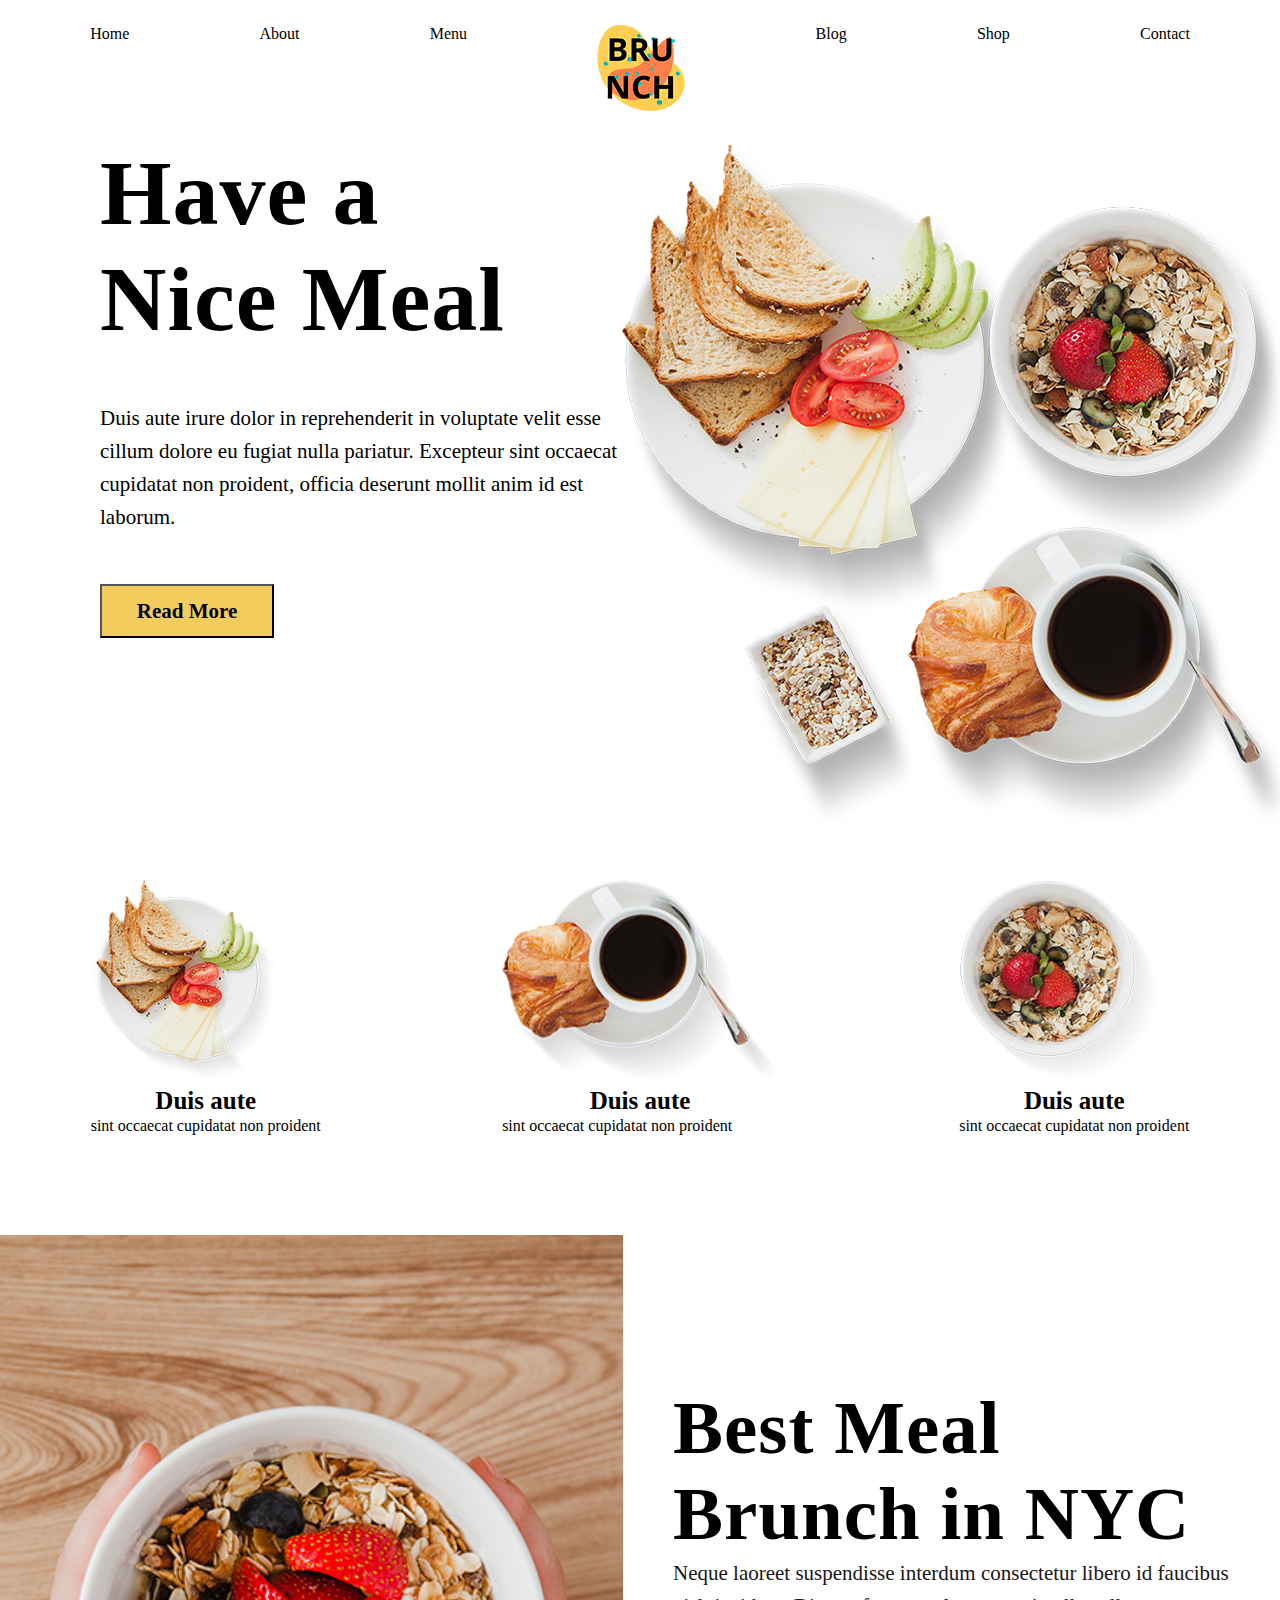
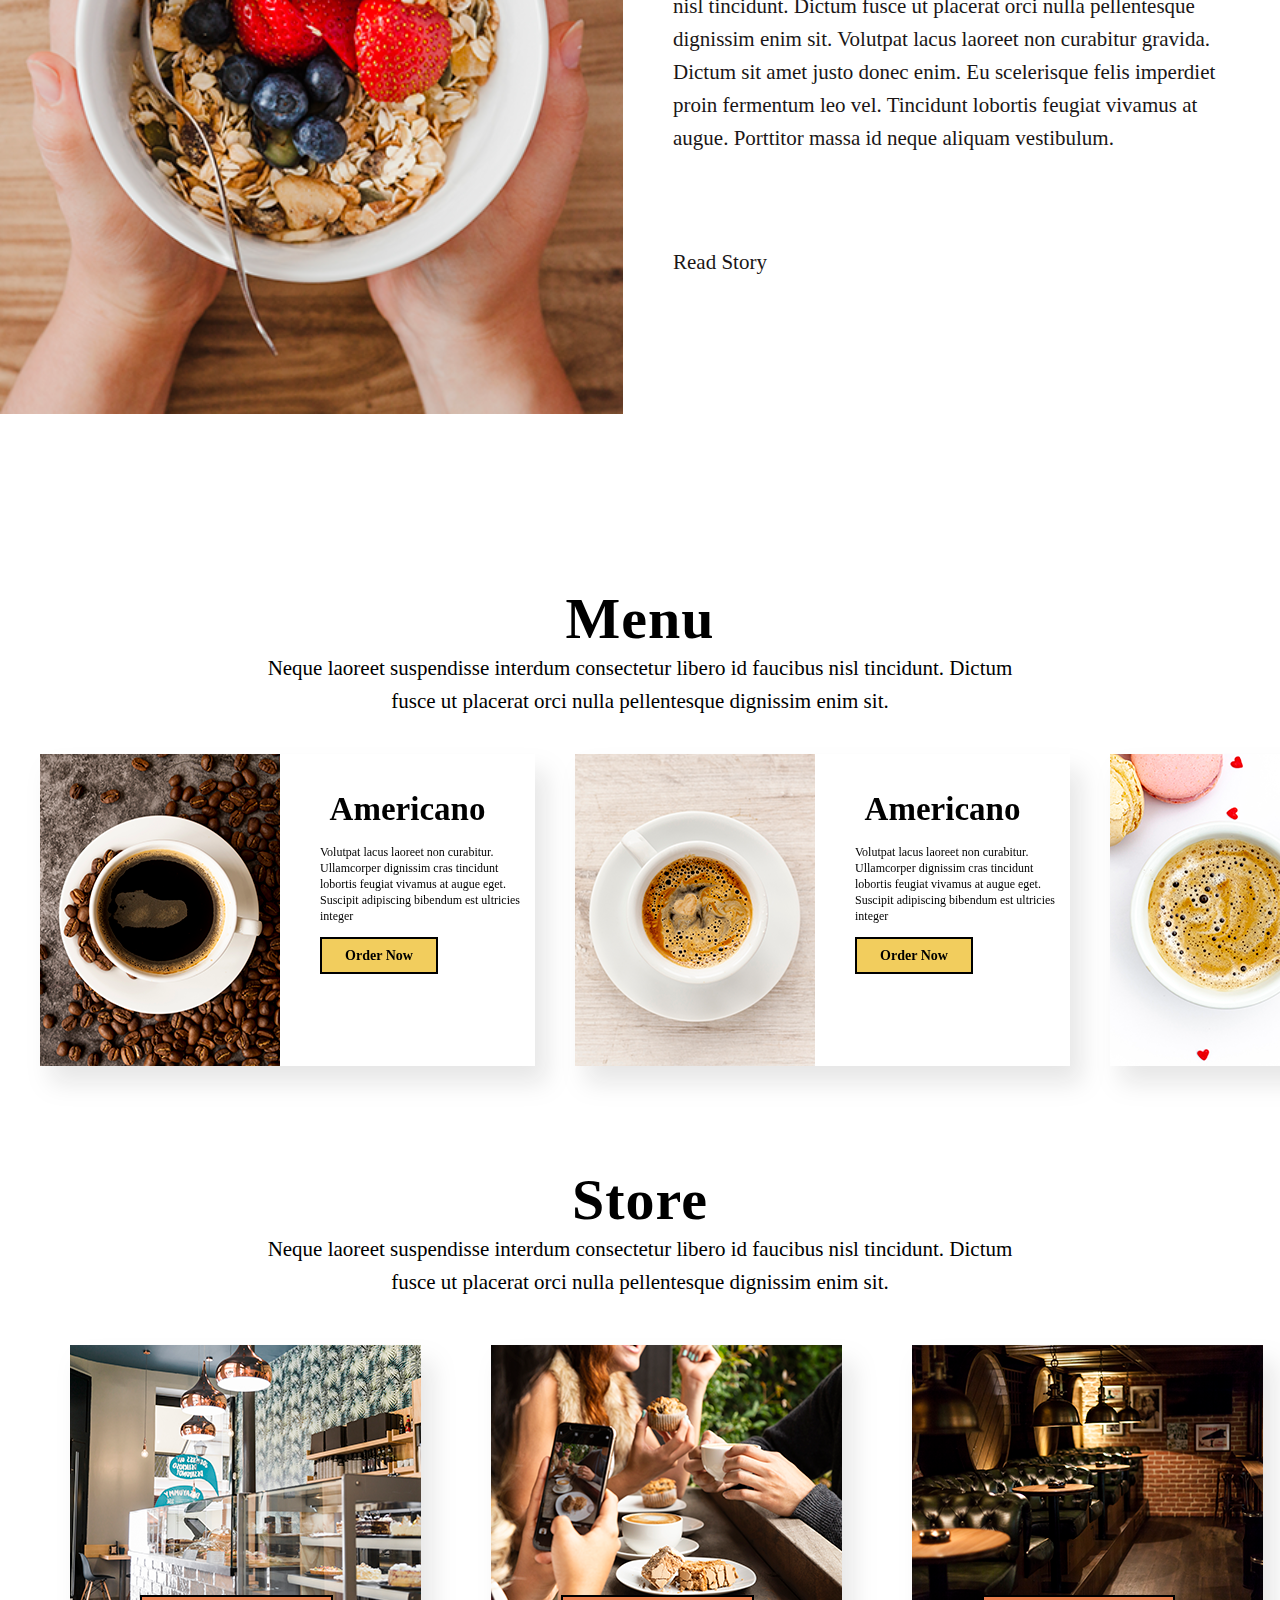
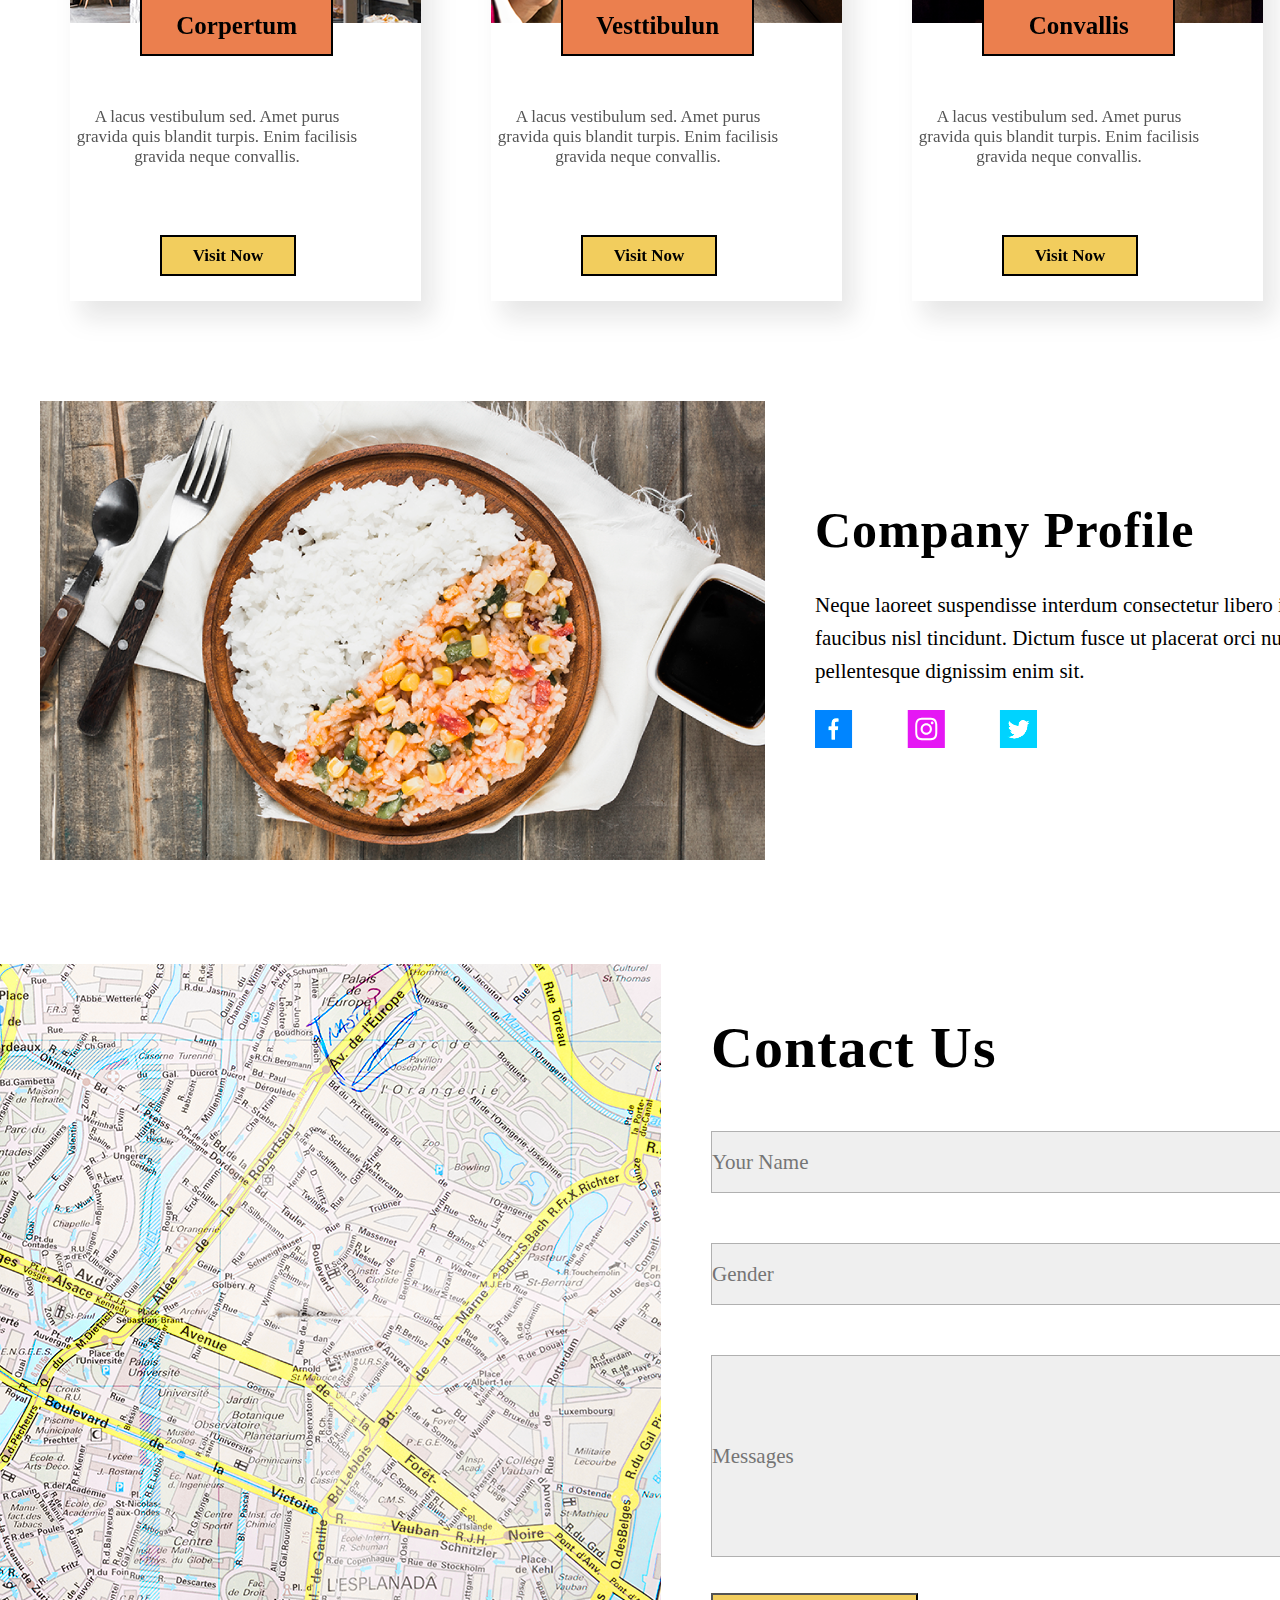
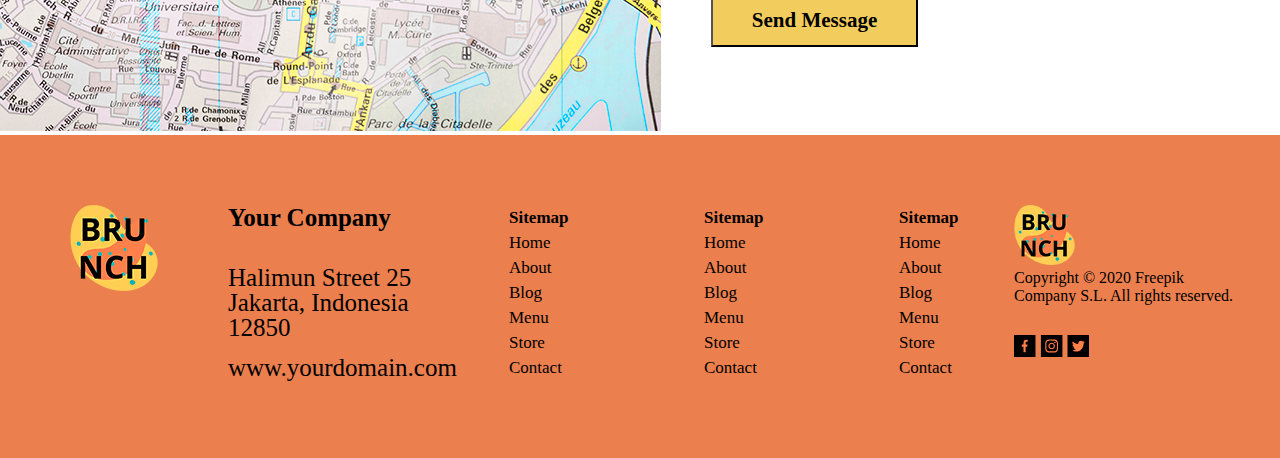
==== PSD-BRUNCH/HTML/index.html @ 456e59c4 "bruch" ====
<!DOCTYPE html>
<html lang="en">

<head>
    <meta charset="UTF-8">
    <meta name="viewport" content="width=device-width, initial-scale=1.0">
    <title>Brunch</title>
    <link rel="stylesheet" href="../CSS/style.css">
    <link rel="stylesheet" href="../CSS/responsive.css">
</head>

<body class="body">
    <!-- navbar -->
    <nav>
        <ul class="navbar">
            <li>Home</li>
            <li>About</li>
            <li>Menu</li>
            <li><img src="../IMAGES/Place Your Logo Here (Double Click to Edit) (1).png" alt=""></li>
            <li>Blog</li>
            <li>Shop</li>
            <li>Contact</li>
        </ul>
    </nav>
    <!-- navbar ends-->
    <!-- section starts -->
    <section>
        <!--container-1 starts */ -->

        <div class="container-1">
            <div class="meal-content">
                <p class="meal">Have a <br>
                    Nice Meal</p>
                <p class="duis">Duis aute irure dolor in reprehenderit in voluptate velit esse cillum dolore eu
                    fugiat nulla pariatur. Excepteur sint occaecat cupidatat non proident, officia deserunt mollit anim
                    id est laborum.</p>
                <button class="read">Read More</button>

            </div>
            <div class="img1-content">
                <img src="../IMAGES/sideimg.png" alt="" class="img-6">
          
            </div>
        </div>
        <!--container-1 ends */ -->

        <!--container-2 starts */ -->
        <div class="container-2">
            <div class="food-img3">
                <div class="img-1">
                    <img src="../IMAGES/bread.png" alt="" height="200px">
                    
                    <h1>Duis aute </h1>
                    <p> sint occaecat cupidatat non proident
                    </p>
                </div>
                <div class="img-2">
                    <img src="../IMAGES/coffee.png" alt="" height="200px">
                    <h1>Duis aute </h1>
                    <p> sint occaecat cupidatat non proident</p>
                </div>
                <div class="img-3">
                    <img src="../IMAGES/oats.png" alt="" height="200px">
                    <h1>Duis aute </h1>

                    <p>sint occaecat cupidatat non proident
                    </p>
                </div>
            </div>
        </div>
        <!--container-2 ends */ -->
        <!--container-3 starts */ -->


        <div class="container-3">
            <div class="oatsbowl">
                <img src="../IMAGES/oats-img.png" alt="" class="imgo">
            </div>
            <div class="bowl-content">
                <p class="nyc">Best Meal
                    Brunch in NYC</p>
                <p class="para">Neque laoreet suspendisse
                    interdum consectetur libero id faucibus
                    nisl tincidunt. Dictum fusce ut placerat orci nulla pellentesque dignissim enim sit. Volutpat lacus
                    laoreet non curabitur gravida. Dictum sit amet justo donec enim. Eu scelerisque felis imperdiet
                    proin fermentum leo vel. Tincidunt lobortis feugiat vivamus at augue. Porttitor massa id neque
                    aliquam vestibulum.
                </p>
                <p class="para"> Read Story</p>
            </div>
        </div>
        <!--container-3 ends */ -->

        <!--container-4 starts */ -->

        <div class="container-4">
            <p class="menu">Menu</p>
            <p class="para-2">Neque laoreet suspendisse interdum consectetur libero id faucibus nisl tincidunt. Dictum
                <br>fusce ut
                placerat orci nulla pellentesque dignissim enim sit.
            </p>
            <div class="coffee-menu">
                <div class="img-block">
                    <div><img src="../IMAGES/americano.png" alt=""></div>
                    <div>
                        <p class="americano">Americano</p>
                        <p class="para-3">Volutpat lacus laoreet non curabitur. Ullamcorper dignissim cras tincidunt
                            lobortis feugiat
                            vivamus at augue eget. Suscipit adipiscing bibendum est
                            ultricies integer</p>
                        <button class="order">Order Now</button>
                    </div>

                </div>
                <div class="img-block">
                    <div><img src="../IMAGES/hot-black.png" alt=""></div>
                    <div>
                        <p class="americano">Americano</p>
                        <p class="para-3">Volutpat lacus laoreet non curabitur. Ullamcorper dignissim cras tincidunt
                            lobortis feugiat
                            vivamus at augue eget. Suscipit adipiscing bibendum est
                            ultricies integer</p>
                        <button class="order">Order Now</button>
                    </div>

                </div>
                <div class="img-block">
                    <div><img src="../IMAGES/cofeehot.png" alt=""></div>
                </div>
            </div>
        </div>
        <!--container-4 ends */ -->

        <!--container-5 starts */ -->

        <div class="container-5">
            <p class="menu">Store</p>
            <p class="para-2">Neque laoreet suspendisse interdum consectetur libero id faucibus nisl tincidunt. Dictum
                <br>fusce ut
                placerat orci nulla pellentesque dignissim enim sit.
            </p>
            <div class="store">
                <div class="store-1">
                    <div><img src="../IMAGES/Place Your Image Here (Double Click to Edit) (4).png" alt="" class="img-4">
                        <button class="btn-c">Corpertum</button>
                    </div>
                    <div>
                        <p class="store-para">A lacus vestibulum sed. Amet purus gravida quis blandit turpis.
                            Enim facilisis gravida neque convallis.</p>
                    </div>
                    <button class="visit">Visit Now</button>
                </div>
                <div class="store-1">
                    <div><img src="../IMAGES/Place Your Image Here (Double Click to Edit) (3).png" alt="" class="img-4">
                        <button class="btn-c">Vesttibulun</button>
                    </div>
                    <div>
                        <p class="store-para">A lacus vestibulum sed. Amet purus gravida quis blandit turpis.
                            Enim facilisis gravida neque convallis.</p>
                    </div>
                    <button class="visit">Visit Now</button>

                </div>
                <div class="store-1">
                    <div><img src="../IMAGES/Place Your Image Here (Double Click to Edit) (2).png" alt="" class="img-4">
                        <button class="btn-c">Convallis</button>
                    </div>
                    <div>
                        <p class="store-para">A lacus vestibulum sed. Amet purus gravida quis blandit turpis.
                            Enim facilisis gravida neque convallis.</p>
                    </div>
                    <button class="visit">Visit Now</button>

                </div>
            </div>

        </div>
        <!--container-5 ends */ -->

        <!--container-6 starts */ -->
        <div class="container-6">
            <div class="img-2">
                <img src="../IMAGES/company.png" alt="">
            </div>
            <div class="company">
                <p class="pro">Company Profile</p>
                <p class="para-4">Neque laoreet suspendisse interdum consectetur libero id faucibus nisl tincidunt.
                    Dictum fusce
                    ut placerat orci nulla pellentesque dignissim enim sit. </p>
                <img src="../IMAGES/Facebook.png" alt="" class="img-5">
                <img src="../IMAGES/Instagram.png" alt="" class="img-5">
                <img src="../IMAGES/Twitter.png" alt="" class="img-5">
            </div>
        </div>
        <div class="container-7">
            <div>
                <img src="../IMAGES/map.png" alt="">
            </div>
            <div class="bowl-content">
                <p class="con">Contact Us</p>
                <input type="text" name="" id="name" placeholder="Your Name"> <br>
                <input type="text" name="" id="name" placeholder="Gender"><br>
                <input type="text" name="" id="msg" placeholder="Messages"><br><br><br>
                <button class="send">Send Message</button>
            </div>
        </div>
    </section>
    <footer>
        <div>
            <img src="../IMAGES/Place Your Logo Here (Double Click to Edit) (1).png" alt="" class="fl">
        </div>
        <div>
            <ul>
                <li class="cmp">
                    Your Company
                </li>
                <li class="hal">Halimun Street 25 <br>
                    Jakarta, Indonesia <br>
                    12850</li>
                <li class="hal">www.yourdomain.com</li>
            </ul>
        </div>
        <div class="site">
            <ul>
                <li class="s1">Sitemap </li>
                <li class="s2"> Home</li>
                <li class="s2"> About</li>
                <li class="s2"> Blog</li>
                <li class="s2">Menu</li>
                <li class="s2"> Store</li>
                <li class="s2"> Contact </li>
            </ul>
        </div>
        <div class="site">
            <ul>
                <li class="s1">Sitemap </li>
                <li class="s2"> Home</li>
                <li class="s2"> About</li>
                <li class="s2"> Blog</li>
                <li class="s2">Menu</li>
                <li class="s2"> Store</li>
                <li class="s2"> Contact </li>
            </ul>
        </div>
        <div class="site">
            <ul>
                <li class="s1">Sitemap </li>
                <li class="s2"> Home</li>
                <li class="s2"> About</li>
                <li class="s2"> Blog</li>
                <li class="s2">Menu</li>
                <li class="s2"> Store</li>
                <li class="s2"> Contact </li>
            </ul>
        </div>
        <div>
            <ul>
                <li class="cmp1">
                    <img src="../IMAGES/Place Your Logo Here (Double Click to Edit) (1).png" alt="" class="fls">
                </li>
                <li class="">Copyright ©  2020 Freepik <br>
                    Company S.L. All rights reserved.</li>
                    <li class="llg"><img src="../IMAGES/Facebook-2.png" alt="">
                    <img src="../IMAGES/Instagram-2.png" alt="">
                <img src="../IMAGES/Twitter-2.png" alt=""></li>
            </ul>
        </div>
    </footer>
</body>

</html>
---- PSD-BRUNCH/CSS/style.css ----
* {
    margin: 0;
    padding: 0;
    box-sizing: border-box;

}

.navbar {
    display: flex;
    list-style: none;
    justify-content: space-around;
    padding: 25px;
}

/* <!-- section starts --> */
section {
    overflow: hidden;
}

/* /* .container-1 starts */

.container-1 {
    display: flex;
    /* width: 90%;
    justify-content: center; */
}

.meal-content {
    width: 40%;
    margin-left: 100px;
}

.duis {
    width: 526px;
    /* height: 100px; */
    font-size: 21px;
    letter-spacing: 0px;
    line-height: 33px;
    color: #000000;
    font-weight: 400;
    font-family: "Open Sans";
    margin-top: 50px;
}

.img1-content {
    width: 50%;

}

.meal {
    font-size: 92px;
    letter-spacing: 1px;
    color: #000000;
    font-weight: 700;
    font-family: "Open Sans";
}

.read {
    width: 174px;
    height: 54px;
    background-color: #f2cd5d;
    margin-top: 50px;
    font-size: 21px;
    letter-spacing: 0px;
    line-height: 33px;
    color: #000000;
    font-weight: 700;
    font-family: "Open Sans";
    text-align: center;
}

/* <!--container-1 ends */

/* <!--container-2 starts */
.container-2 {
    margin-top: 50px;
}

.food-img3 {
    display: flex;
    justify-content: space-around;
}

.food-img3 h1 {
    /* width: 301px; */
    /* height: 68px; */
    font-size: 25px;
    letter-spacing: 0px;
    line-height: 33px;
    color: #000000;
    font-weight: 700;
    font-family: "Open Sans";
    text-align: center;
}

/* <!--container-2 ends */
/* <!--container-3 starts */

.container-3 {
    display: flex;
    margin-top: 100px;
}

.bowl-content {
    padding: 50px;

}

.nyc {
    font-size: 75px;
    letter-spacing: 1px;
    color: #000000;
    font-weight: 700;
    font-family: "Open Sans";
    margin-top: 100px;
}

.para {
    width: 576px;
    height: 289px;
    font-size: 21px;
    letter-spacing: 0px;
    line-height: 33px;
    color: #1a1616;
    font-weight: 400;
    font-family: "Open Sans";
}
/* .para-re{
    width: 576px;
    height: 189px;
    font-size: 21px;
    letter-spacing: 0px;
    line-height: 33px;
    color: #1a1616;
    font-weight: 400;
    font-family: "Open Sans";

} */

/* <!--container-3 ends */

/* <!--container-4 starts */
.menu {
    font-size: 58px;
    letter-spacing: 1px;
    color: #000000;
    font-weight: 700;
    font-family: "Open Sans";
    text-align: center;
}

.para-2 {
    /* width: 882px; */
    height: 62px;
    font-size: 21px;
    letter-spacing: 0px;
    line-height: 33px;
    color: #000000;
    font-weight: 400;
    font-family: "Open Sans";
    text-align: center;


}

.coffee-menu {
    display: flex;
}

.img-block {
    display: flex;
    width: 499px;
    height: 312px;
    filter: drop-shadow(11.437px 17.612px 12px rgba(12, 13, 12, 0.1));
    background-color: #ffffff;
    margin-left: 40px;
    margin-top: 40px;
}

.americano {
    font-size: 33px;
    letter-spacing: 0px;
    line-height: 70px;
    color: #010101;
    font-weight: 700;
    font-family: "Open Sans";
    text-align: center;
    margin-top: 20px;
}

.para-3 {
    width: 215px;
    height: 93px;
    font-size: 12px;
    letter-spacing: 0px;
    line-height: 16px;
    color: #000000;
    font-weight: 400;
    font-family: "Open Sans";
    margin-left: 40px;
}

.order {
    font-size: 14px;
    letter-spacing: 0px;
    line-height: 23px;
    color: #000000;
    font-weight: 700;
    font-family: "Open Sans";
    text-align: center;
    width: 118px;
    height: 37px;
    background-color: #f2cd5d;
    border: 2px solid #000000;
    margin-left: 40px;

}

/* <!--container-4 ends */

/* <!--container-5 starts */

.container-5 {
    margin-top: 100px;
}

.store {
    display: flex;
}

.store-1 {
    width: 351px;
    height: 556px;
    filter: drop-shadow(11.437px 17.612px 12px rgba(12, 13, 12, 0.1));
    background-color: #ffffff;
    margin-left: 70px;
    margin-top: 50px;
}

.store-para {
    width: 294px;
    height: 78px;
    font-size: 17px;
    letter-spacing: 0px;
    /* line-height: 42px; */
    color: #555555;
    font-weight: 400;
    font-family: "Open Sans";
    text-align: center;
    margin-top: 80px;
}

.visit {
    font-size: 17px;
    letter-spacing: 0px;
    line-height: 33px;
    color: #000000;
    font-weight: 700;
    font-family: "Open Sans";
    text-align: center;
    width: 136px;
    height: 41px;
    background-color: #f2cd5d;
    border: 2px solid #000000;
    margin-left: 90px;
    margin-top: 50px;
}

.btn-c {
    width: 193px;
    height: 61px;
    border: 2px solid #000000;
    position: absolute;
    top: 45%;
    left: 20%;
    background-color: #eb7f4e;
    font-size: 25px;
    line-height: 42px;
    color: #000000;
    font-weight: 700;
    font-family: "Open Sans";
    text-align: center;
}

.img-4 {
    position: relative;
}

/* <!--container-5 ends */

/* <!--container-6 starts */
.container-6 {
    display: flex;
    margin-top: 100px;
    margin-left: 40px;
}

.para-4 {
    width: 503px;
    height: 101px;
    font-size: 21px;
    letter-spacing: 0px;
    line-height: 33px;
    color: #000000;
    font-weight: 400;
    font-family: "Open Sans";
    margin-left: 50px;
    margin-top: 30px;
}

.pro {
    font-size: 50px;
    letter-spacing: 1px;
    color: #000000;
    font-weight: 700;
    font-family: "Open Sans";
    margin-left: 50px;
    margin-top: 100px;
}

.img-5 {
    margin-left: 50px;
    margin-top: 20px;
}

.container-7 {
    display: flex;
    margin-top: 100px;
}

.con {
    font-size: 58px;
    letter-spacing: 1px;
    color: #000000;
    font-weight: 700;
    font-family: "Open Sans";
    /* text-align: center; */
}

#name {
    width: 600px;
    height: 62px;
    background-color: #efefef;
    border: 1.5px solid #b0b0b0;
    margin-top: 50px;
    font-size: 21px;
    letter-spacing: 0px;
    color: #b0b0b0;
    font-weight: 400;
    font-family: "Open Sans";
}

#msg {
    width: 600px;
    height: 202px;
    background-color: #efefef;
    border: 1.5px solid #b0b0b0;
    margin-top: 50px;
    font-size: 21px;
    letter-spacing: 0px;
    color: #b0b0b0;
    font-weight: 400;
    font-family: "Open Sans";

}
.send{
    font-size: 21px;
letter-spacing: 0px;
line-height: 33px;
color: #000000;
font-weight: 700;
font-family: "Open Sans";
text-align: center;
width: 207px;
height: 54px;
background-color: #f2cd5d;
}
footer{
    /* width: 1440px; */
height: 323px;
background-color: #eb7f4e;
display: flex;
overflow-y: hidden;
}
.fl{
    padding: 70px;
}
.cmp{
    padding-top: 70px;
    width: 201px;
height: 130px;
font-size: 25px;
letter-spacing: 0px;
line-height: 25px;
color: #000000;
font-weight: 700;
font-family: "Open Sans";
}
li{
    list-style: none;
}
.hal{
    width: 201px;
    height: 90px;
    font-size: 25px;
letter-spacing: 0px;
line-height: 25px;
color: #000000;
font-family: "Open Sans";
}
.site{
    padding-left: 80px;
    padding-top: 70px;
}
.s1{
    width: 115px;
font-size: 17px;
letter-spacing: 0px;
line-height: 25px;
color: #000000;
font-weight: 700;
font-family: "Open Sans";
}
.s2{
    width: 115px;
    font-size: 17px;
    letter-spacing: 0px;
    line-height: 25px;
    color: #000000;
    font-family: "Open Sans";
      
}
.cmp1{
    padding-top: 70px;
}
.fls{
    height: 60px;
}
.llg{
    margin-top: 30px;
}
---- PSD-BRUNCH/CSS/responsive.css ----
/* Media Query  */


/* responsive */
/* // Large devices (desktops, 992px and up) */

@media (max-width: 992px) {
    /* container media query starts from here */
}
/*  Medium devices (tablets, 768px and up) */
@media (max-width: 768px) {
}
@media (max-width: 576px) {
    /* container-1 media query starts from here */
   body{
    width: 100%;
   } 
   .meal {
    font-size: 72px;
    letter-spacing: 1px;
    color: #000000;
    font-weight: 700;
    font-family: "Open Sans";
}
.img1-content {
    width: 60%;

}
.img-6{
    width: 98%;
}
.duis {
    width: 426px;
}
.read{
    margin-left: 49%;
}
    /* container-2 media query starts from here */
    .food-img3 {
        display: flex;
        justify-content: space-around;
        flex-direction: column;
        align-items: center;
    }
    /* container-3 media query starts from here */

    .container-3 {
        display: flex;
        margin-top: 100px;
        flex-direction: column;
    }
    .imgo{
        width: 90%;
        margin-left: 5%;
 }
 .bowl-content {
    padding: 30px;
    text-align: center;
}
.para {
    width: 476px;
    /* height: 189px; */
    text-align: center;
}
/* .para-re{
    width: 576px;
    height: 289px;

} */

    
}
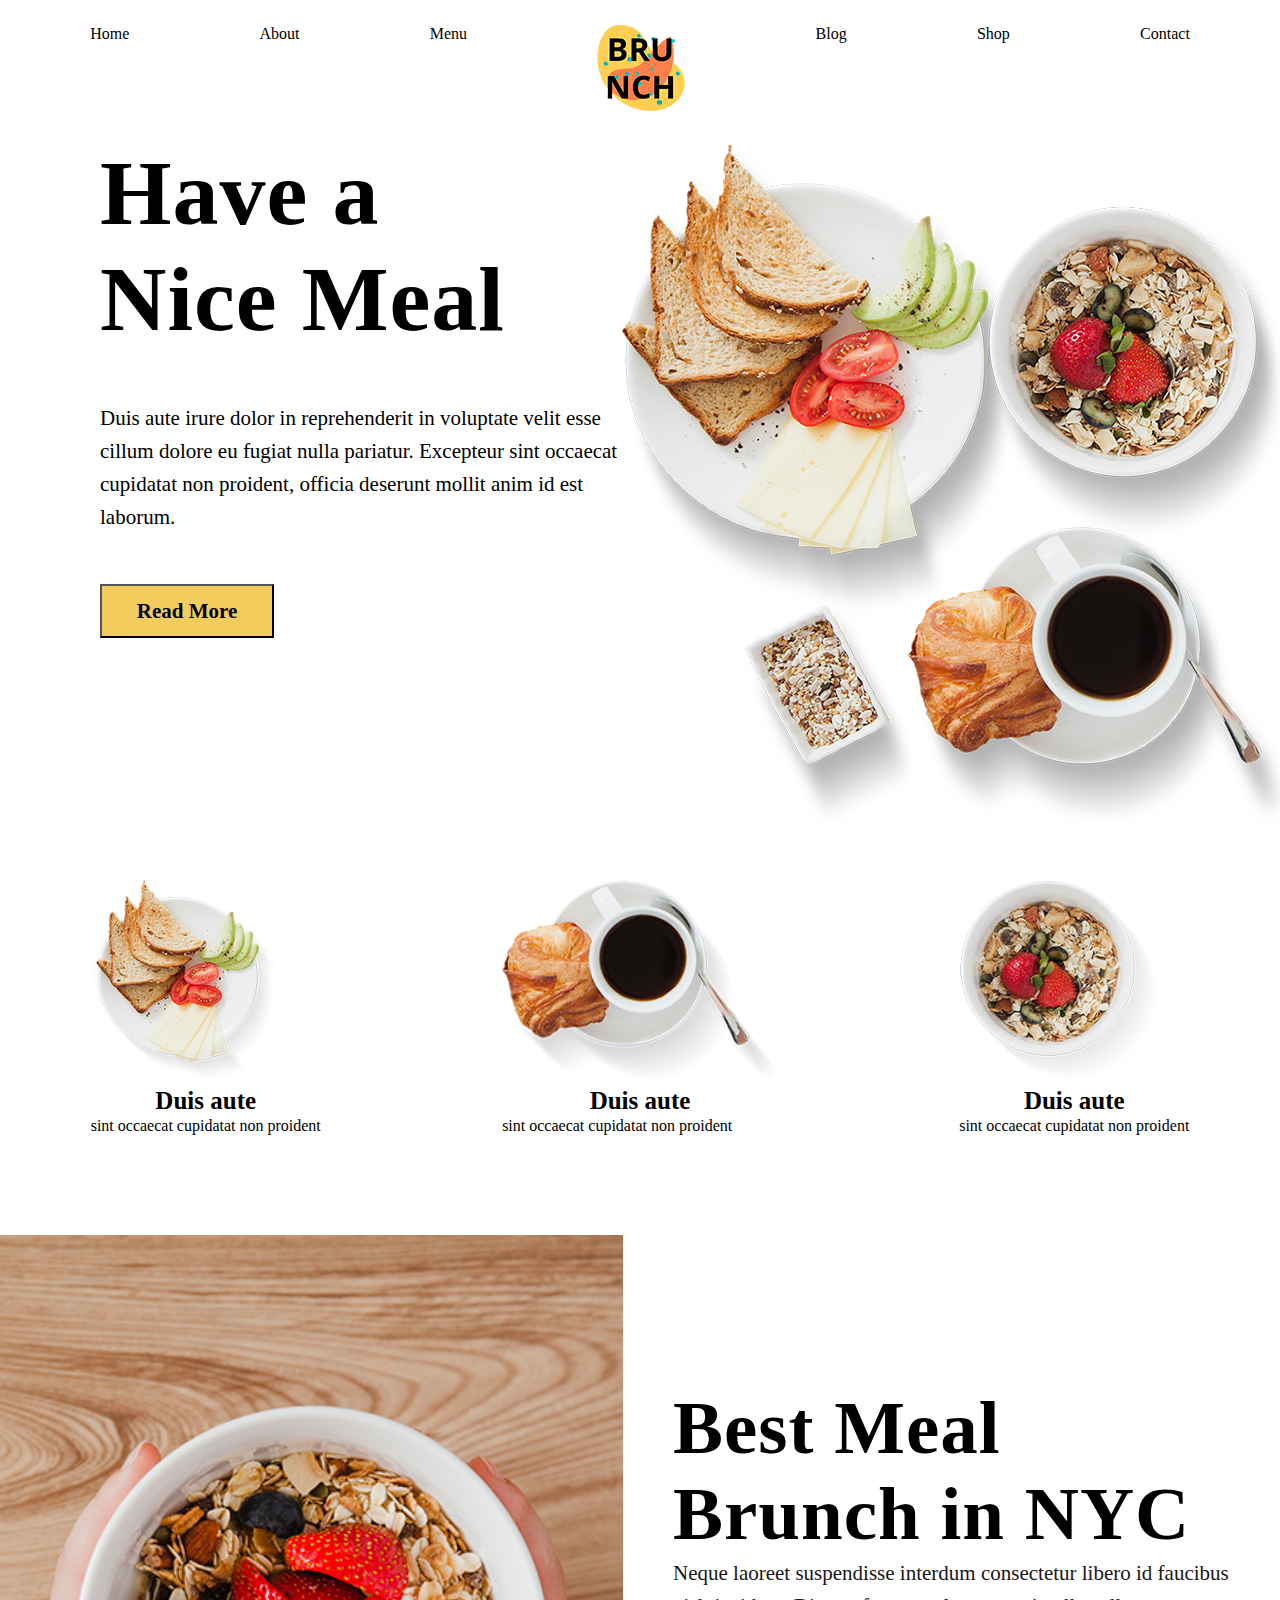
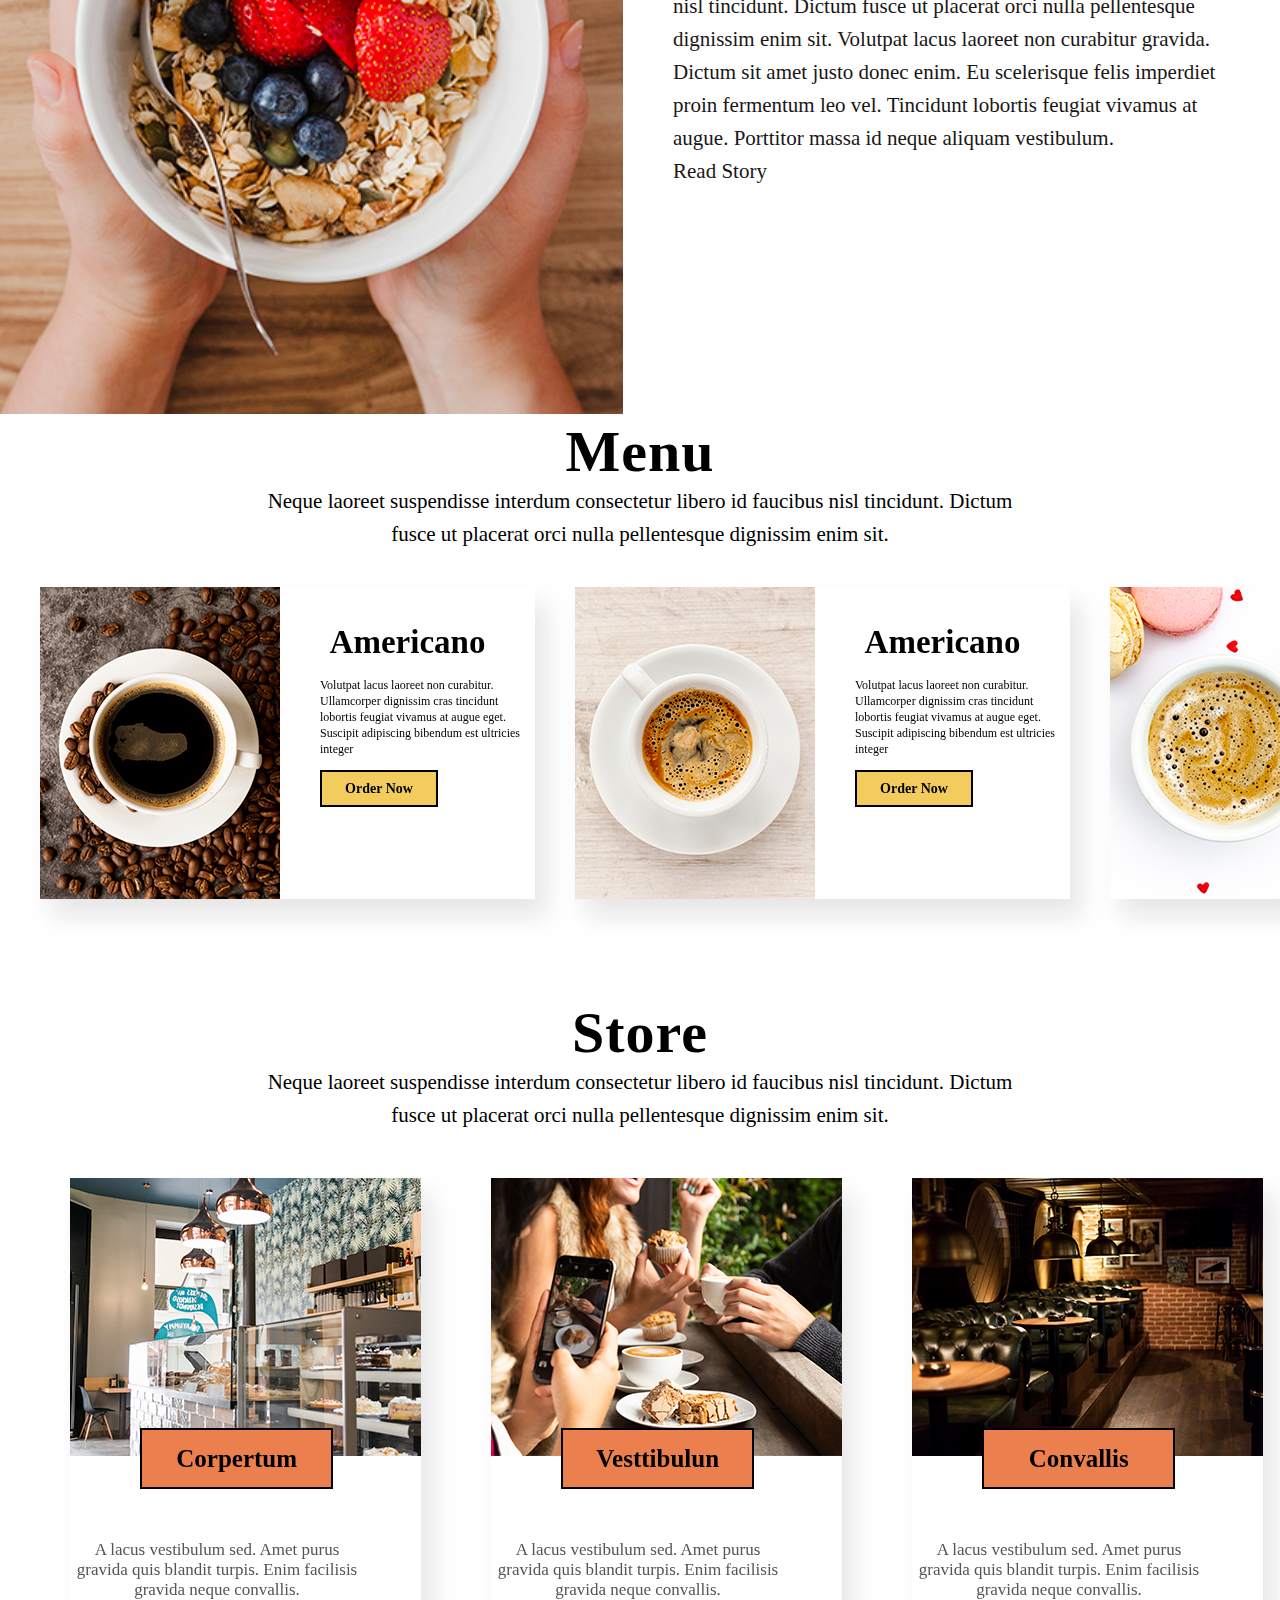
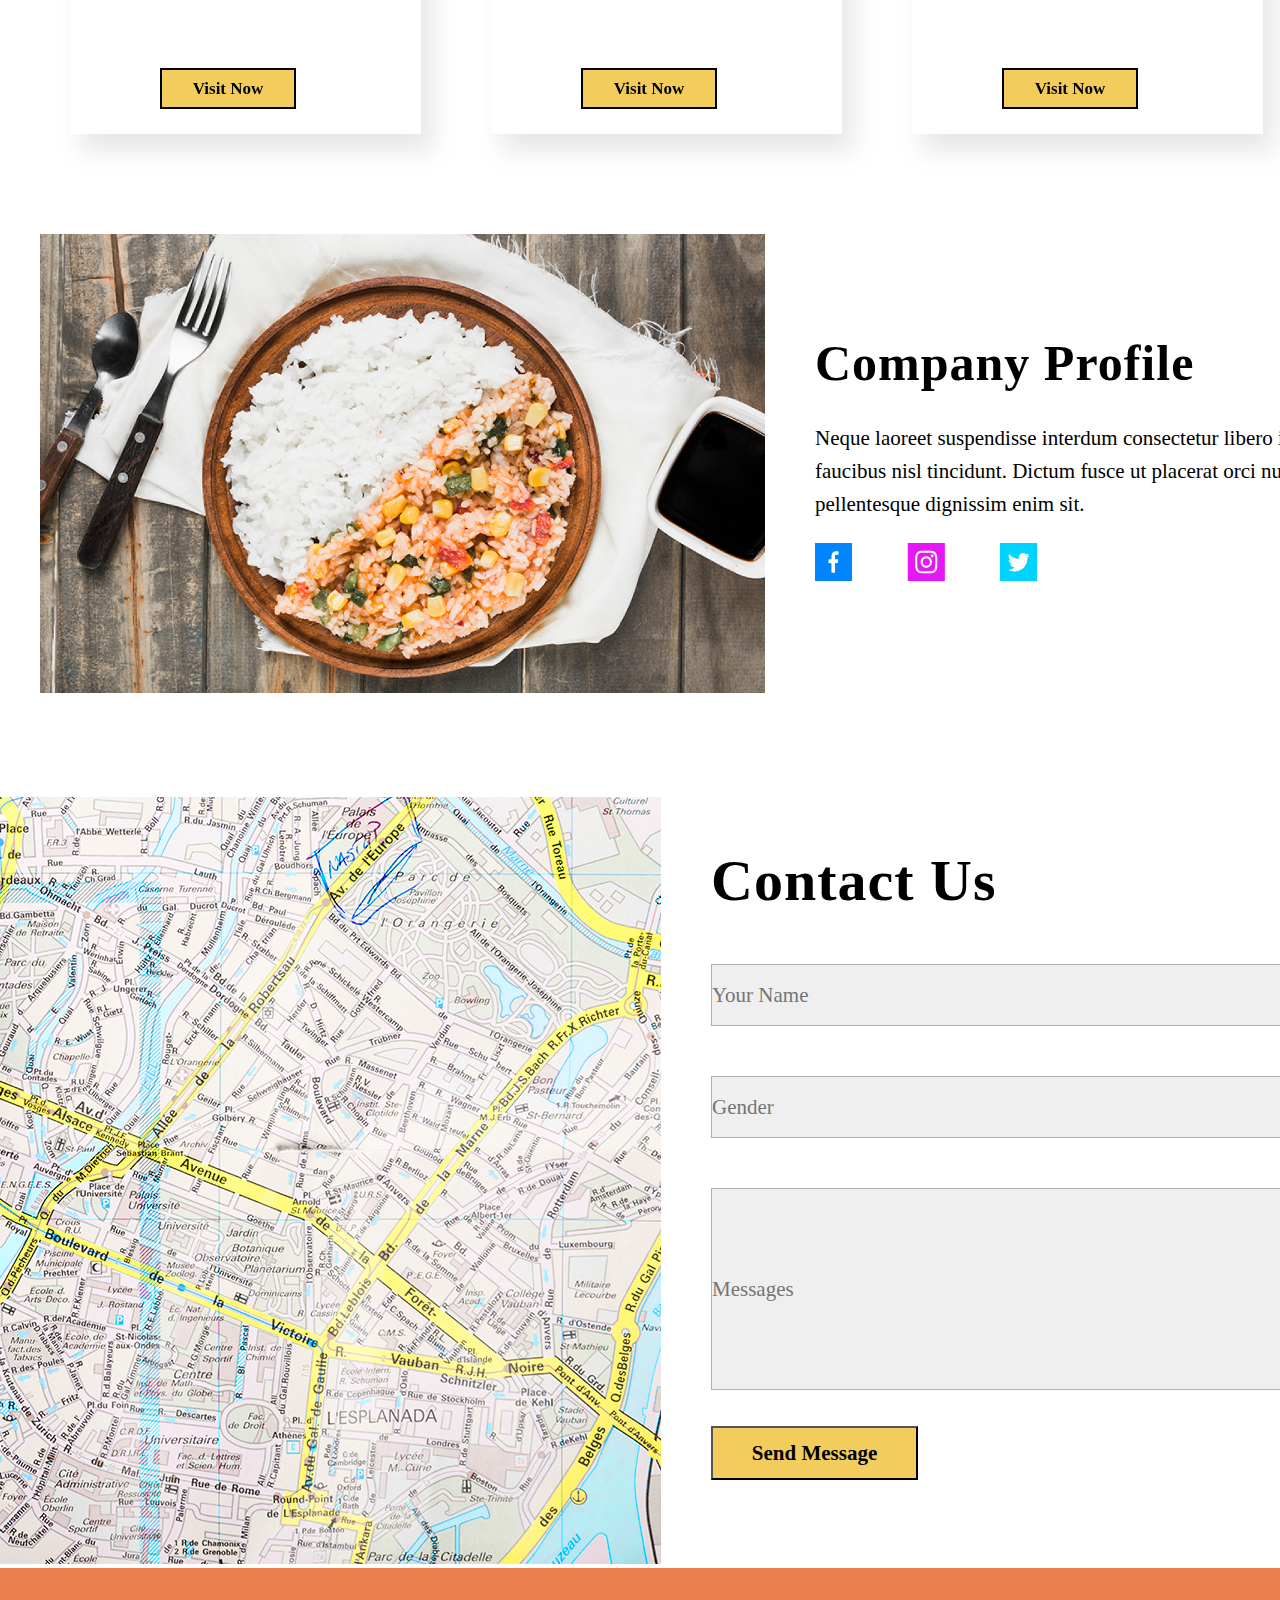
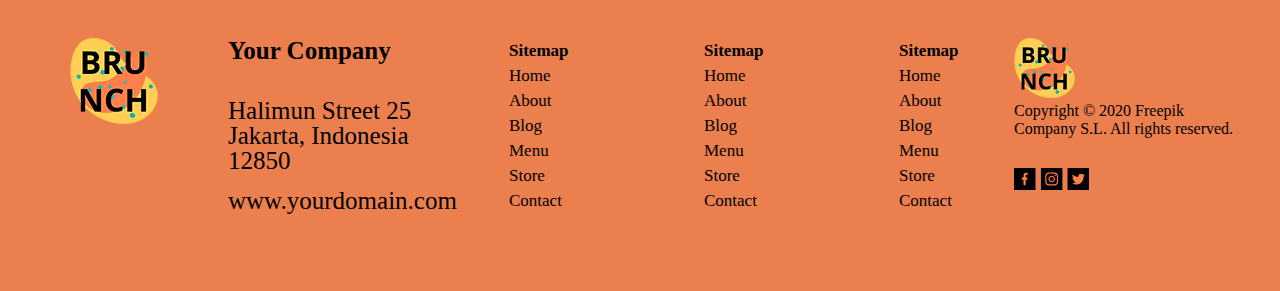
==== commit e956cc9b: "project-brunch" ====
--- a/PSD-BRUNCH/HTML/index.html
+++ b/PSD-BRUNCH/HTML/index.html
@@ -125,7 +125,7 @@
 
                 </div>
                 <div class="img-block">
-                    <div><img src="../IMAGES/cofeehot.png" alt=""></div>
+                    <div class="ch"><img src="../IMAGES/cofeehot.png" alt="" class="ch"></div>
                 </div>
             </div>
         </div>
@@ -180,7 +180,7 @@
         <!--container-6 starts */ -->
         <div class="container-6">
             <div class="img-2">
-                <img src="../IMAGES/company.png" alt="">
+                <img src="../IMAGES/company.png" alt="" class="map">
             </div>
             <div class="company">
                 <p class="pro">Company Profile</p>
@@ -194,7 +194,7 @@
         </div>
         <div class="container-7">
             <div>
-                <img src="../IMAGES/map.png" alt="">
+                <img src="../IMAGES/map.png" alt="" >
             </div>
             <div class="bowl-content">
                 <p class="con">Contact Us</p>
@@ -210,7 +210,7 @@
             <img src="../IMAGES/Place Your Logo Here (Double Click to Edit) (1).png" alt="" class="fl">
         </div>
         <div>
-            <ul>
+            <ul class="cp">
                 <li class="cmp">
                     Your Company
                 </li>
--- a/PSD-BRUNCH/CSS/style.css
+++ b/PSD-BRUNCH/CSS/style.css
@@ -117,13 +117,14 @@
 
 .para {
     width: 576px;
-    height: 289px;
+    /* height: 289px; */
     font-size: 21px;
     letter-spacing: 0px;
     line-height: 33px;
     color: #1a1616;
     font-weight: 400;
     font-family: "Open Sans";
+
 }
 /* .para-re{
     width: 576px;
@@ -159,8 +160,6 @@
     font-weight: 400;
     font-family: "Open Sans";
     text-align: center;
-
-
 }
 
 .coffee-menu {
@@ -376,11 +375,12 @@
 background-color: #f2cd5d;
 }
 footer{
-    /* width: 1440px; */
+    width: 1440px;
 height: 323px;
 background-color: #eb7f4e;
 display: flex;
 overflow-y: hidden;
+
 }
 .fl{
     padding: 70px;
--- a/PSD-BRUNCH/CSS/responsive.css
+++ b/PSD-BRUNCH/CSS/responsive.css
@@ -62,11 +62,99 @@
     /* height: 189px; */
     text-align: center;
 }
-/* .para-re{
-    width: 576px;
-    height: 289px;
+    /* container-4 media query starts from here */
+.coffee-menu{
+    display: flex;
+    flex-direction: column;
+    /* flex-wrap: wrap; */
+}
+  .ch{
+    margin: 0 auto;
+  } 
+      /* container-5 media query starts from here */
+      .store {
+        display: flex;
+        flex-direction: column;
+        align-items: center;
+    }
+      /* container-6 media query starts from here */
+      .container-6 {
+        display: flex;
+        flex-direction: column;
+        margin-top: 100px;
+        margin-left: 40px;
+    }
+    .img-2{
+        margin: 0 auto;
+        /* width: 90%; */
+    }
+      /* container-7 media query starts from here */
+.map{
+    width: 90%;
+}
+.container-7 {
+    display: flex;
+    margin-top: 100px;
+    flex-direction: column;
+}
 
-} */
+      /* footer media query starts from here */
+footer{
+    font-size: 10px;
+    display: flex;
+    /* justify-content: center; */
+    /* gap: 10px; */
+}
+.fl{
+    padding: 70px 10px;
+}
 
-    
+.cmp{
+    padding-top: 70px;
+    width: 201px;
+height: 130px;
+font-size: 15px;
+letter-spacing: 0px;
+line-height: 25px;
+color: #000000;
+font-weight: 700;
+font-family: "Open Sans";
+}
+.hal{
+    width: 201px;
+    height: 90px;
+    font-size: 15px;
+letter-spacing: 0px;
+line-height: 25px;
+color: #000000;
+font-family: "Open Sans";
+}
+.site{
+    padding-left: 0px;
+    padding-top: 70px;
+    margin-right: 10px;
+}
+.s1{
+    width: 115px;
+font-size: 10px;
+letter-spacing: 0px;
+line-height: 25px;
+color: #000000;
+font-weight: 700;
+font-family: "Open Sans";
+}
+.s2{
+    width: 115px;
+    font-size: 10px;
+    letter-spacing: 0px;
+    line-height: 25px;
+    color: #000000;
+    font-family: "Open Sans";
+      
+}
+
+
+
+
+      
 }